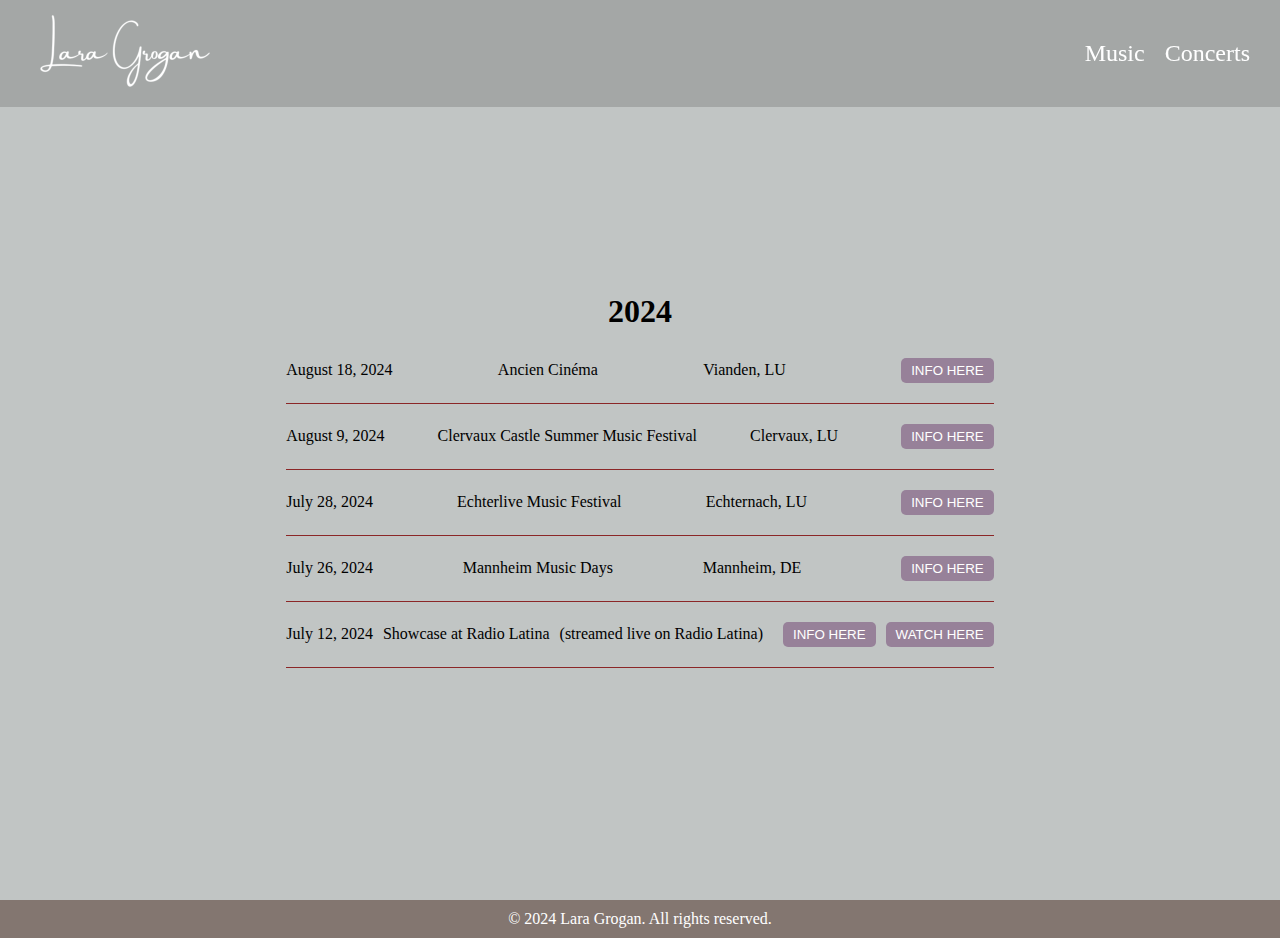
==== concerts.html @ d9238f85 "24.10.12 12.22pm" ====
<!DOCTYPE html>
<html lang="en">

<head>
    <meta charset="UTF-8">
    <meta name="viewport" content="width=device-width, initial-scale=1.0">
    <title>Larry Webb!!!</title>
    <link rel="stylesheet" href="concerts.css">
</head>

<body>
    <header>
        <nav>
            <div class="logo">
                <a href="index.html">
                    <img src="images/Lara Grogan White (1)_172x70.png">
                </a>
            </div>
            <div class="hamburger" id="hamburger" onclick="toggleMenu()">&#9776;</div>
            <ul class="nav-links" id="nav-links">
                <!-- <li><a href="#">Home</a></li> -->
                <li><a href="music.html">Music</a></li>
                <!-- <li><a href="#about">Videos</a></li> -->
                <li><a href="concerts.html">Concerts</a></li>
                <!-- <li><a href="#contact">Bio</a></li>
                <li><a href="#contact">Blog</a></li> -->
                <!-- <li><a href="#">EN</a> | <a href="#">FR</a> | <a href="#">DE</a> -->
            </ul>

        </nav>
    </header>




    <section id="hero">
        <div class="container">
            <div class="concerts">
                <br>
                <h1>2024</h1>
                <br>

                <div class="concert">
                    <span class="date">August 18, 2024</span>
                    <span class="event">Ancien Cinéma</span>
                    <span class="location">Vianden, LU</span>
                    <button class="info-button">INFO HERE</button>
                </div>
                <hr>
                 
                <div class="concert">
                    <span class="date">August 9, 2024</span>
                    <span class="event">Clervaux Castle Summer Music Festival</span>
                    <span class="location">Clervaux, LU</span>
                    <button class="info-button">INFO HERE</button>
                </div>
                <hr>    
                
                <div class="concert">
                    <span class="date">July 28, 2024</span>
                    <span class="event">Echterlive Music Festival</span>
                    <span class="location">Echternach, LU</span>
                    <button class="info-button">INFO HERE</button>
                </div>
                <hr>

                <div class="concert">
                    <span class="date">July 26, 2024</span>
                    <span class="event">Mannheim Music Days</span>
                    <span class="location">Mannheim, DE</span>
                    <button class="info-button">INFO HERE</button>
                </div>
                <hr>
               

                <div class="concert">
                    <span class="date">July 12, 2024</span>
                    <br>
                    <span class="event">Showcase at Radio Latina</span>
                    <span class="location">(streamed live on Radio Latina)</span>
                    <button class="info-button">INFO HERE</button>
                    <button class="watch-button">WATCH HERE</button>
                </div>
                <hr>
     
              
              
            </br>

               
                
            </div>
        </div>
    </section>



    <footer>
        <p>&copy; 2024 Lara Grogan. All rights reserved.</p>
        <!-- <p><a href="#">Privacy Policy</a> | <a href="#">Terms of Service</a></p> -->
        <!-- <div class="language-switcher">
            <a href="#">EN</a> | <a href="#">FR</a> | <a href="#">DE</a> | <a href="#">IT</a>
        </div> -->
    </footer>

    <script src="script.js"></script>
</body>

</html>
---- concerts.css ----
@import url();

/* --------------RESEt-------------- */

*,
*::after,
*::before {
    margin: 0;
    padding: 0;
    box-sizing: border-box;
    /* outline: 1px solid lime !important; */
}

img {
    display: block;
    max-width: 100%;
    height: auto;
}

/* input,
button,
textarea {
    font: inherit; 
} */

/* || VArIABLES */

:root {



    /* FONTS  */

    --FF: "Nunito", sans-serif;
    --FF-HEADINGS: Georgia;
    --FS: clamp(1rem, 2.2vh, 1.5rem);

    /* COLORS */

    --BGCOLOR: #D1AE9B;
    background-color: var(--BGCOLOR);
    --ALT-BGCOLOR: #C9C9C9;

}

/* || UTILITY CLASSES */


/* ------------------------ */

body {
    font-family: Georgia, 'Times New Roman', Times, serif, sans-serif;
    margin: 0;
    padding: 0;
    box-sizing: border-box;
}

header {
    background: rgba(0, 0, 0, 0.15);
    color: #fff;
    padding: 20px 0;
    display: flex;
    justify-content: space-between;
    position: fixed;
    width: 100%;
    align-items: center;
}

nav {
    display: flex;
    align-items: center;
    justify-content: space-between;
    width: 100%;
}

.logo {
    margin-top: -5px;
    margin-left: 40px;
    font-size: 1.5em;
}

/* .logo:hover {
   
    
} */

.hamburger {
    display: none;
  
}

.nav-links {
    list-style: none;
    display: flex;
    margin-right: 20px;
    font-size: 1.5rem;
}

.nav-links li {
    margin: 0 10px;
}

.nav-links a {
    color: #fff;
    text-decoration: none;
}

.nav-links a:hover {
    color: #D1AE9B;
}



/* -------------------------------------
            HERO SECTION
 --------------------------------------- */



#hero {
    background: #c1c5c4;
    /* Assuming a background color */
    display: flex;
    align-items: center;
    justify-content: center;
    text-align: center;
    padding: 20px;
    height: 100vh;
}

.container {
    display: flex;
    width: 100%;
    margin-top: 70px;
}

.image-container img {

    border-radius: 8px;
    box-shadow: 0 4px 8px rgba(0, 0, 0, 0.2), 0 6px 20px rgba(0, 0, 0, 0.19);
    /* Adds the shadow */
}

.heroButton {
    cursor: pointer;
    padding: 1rem;
    margin: 1rem;
    border-radius: 11px;
    border: none;
    font-family: Georgia, 'Times New Roman', Times, serif;
    background-color: #ac8672;
    transition: transform 0.2s;
}

.box {
    flex: 1;
    /* Each box takes equal space in the container */
    display: flex;
    /* Makes the box a flex container */
    flex-direction: column;
    /* Stacks children vertically */

    margin: 10px;
    /* Optional: Adds space between the boxes */
    align-items: center;
}

.section {
    flex: 1;
    /* Each section takes equal space in the box */
    padding: 10px;
    /* Adds padding inside each section */
    /* border: 1px solid #ccc;  */
    margin: 5px;
    /* Adds space between sections */
}

.concerts {
    max-width: 800px;
    margin: auto;
}

.concert {
    display: flex;
    justify-content: space-between;
    align-items: center;
    padding: 10px 0;
}

.date,
.event,
.location {
    margin-right: 10px;
}

.info-button,
.watch-button {
    margin-left: 10px;
    padding: 5px 10px;
    border: none;
    background-color: #978199;
    color: white;
    cursor: pointer;
    border-radius: 5px;
}

hr {
    border: none;
    border-top: 1px solid #8b2727;
    margin: 10px 0;
}


#services,
#portfolio,
#about,
#blog,
#contact {
    padding: 50px 20px;
    text-align: center;
}

.service,
.project,
.bio,
.team,
.blog-post,
form {
    margin: 20px 0;
}

footer {
    background-color: #837670;
    color: #fff;
    text-align: center;
    padding: 10px 0;
}

.language-switcher {
    margin-top: 10px;
}

.language-switcher a {
    color: #fff;
    margin: 0 5px;
    text-decoration: none;
}

.social-links a {
    color: #fff;
    margin: 0 10px;
    text-decoration: none;
}


/* ---------------MEDIA QUERIES ------------------- */



/* Media query for screens under 600px */


@media (max-width: 600px) {
    .hamburger {
        display: block;
        margin-right: 20px;
        margin-top: -50px; 
        font-size: 1.5em;
        cursor: pointer;
    }

    .nav-links {
        display: none;
        flex-direction: column;
        margin: 0;
        position: absolute;
        right: 20px;
        top: 50px;
        background: #888282;
        padding: 10px;
        border-radius: 5px;
    }

    .nav-links li {
        margin: 10px 0;
    }

    .nav-links.active {
        display: flex;
    }

    nav {
        justify-content: space-between;
        width: 100%;
    }

    .image-container {
        display: flex;
        flex-direction: row;
    }
}

/* Media query for screens wider than 600px */


@media (min-width: 600px) {
    .hero {
        flex-direction: column;
        /* Horizontal layout */
    }

    .hero-item {
        flex: 1 1 50%;
    }
}

/* Media query for screens wider than 600px */
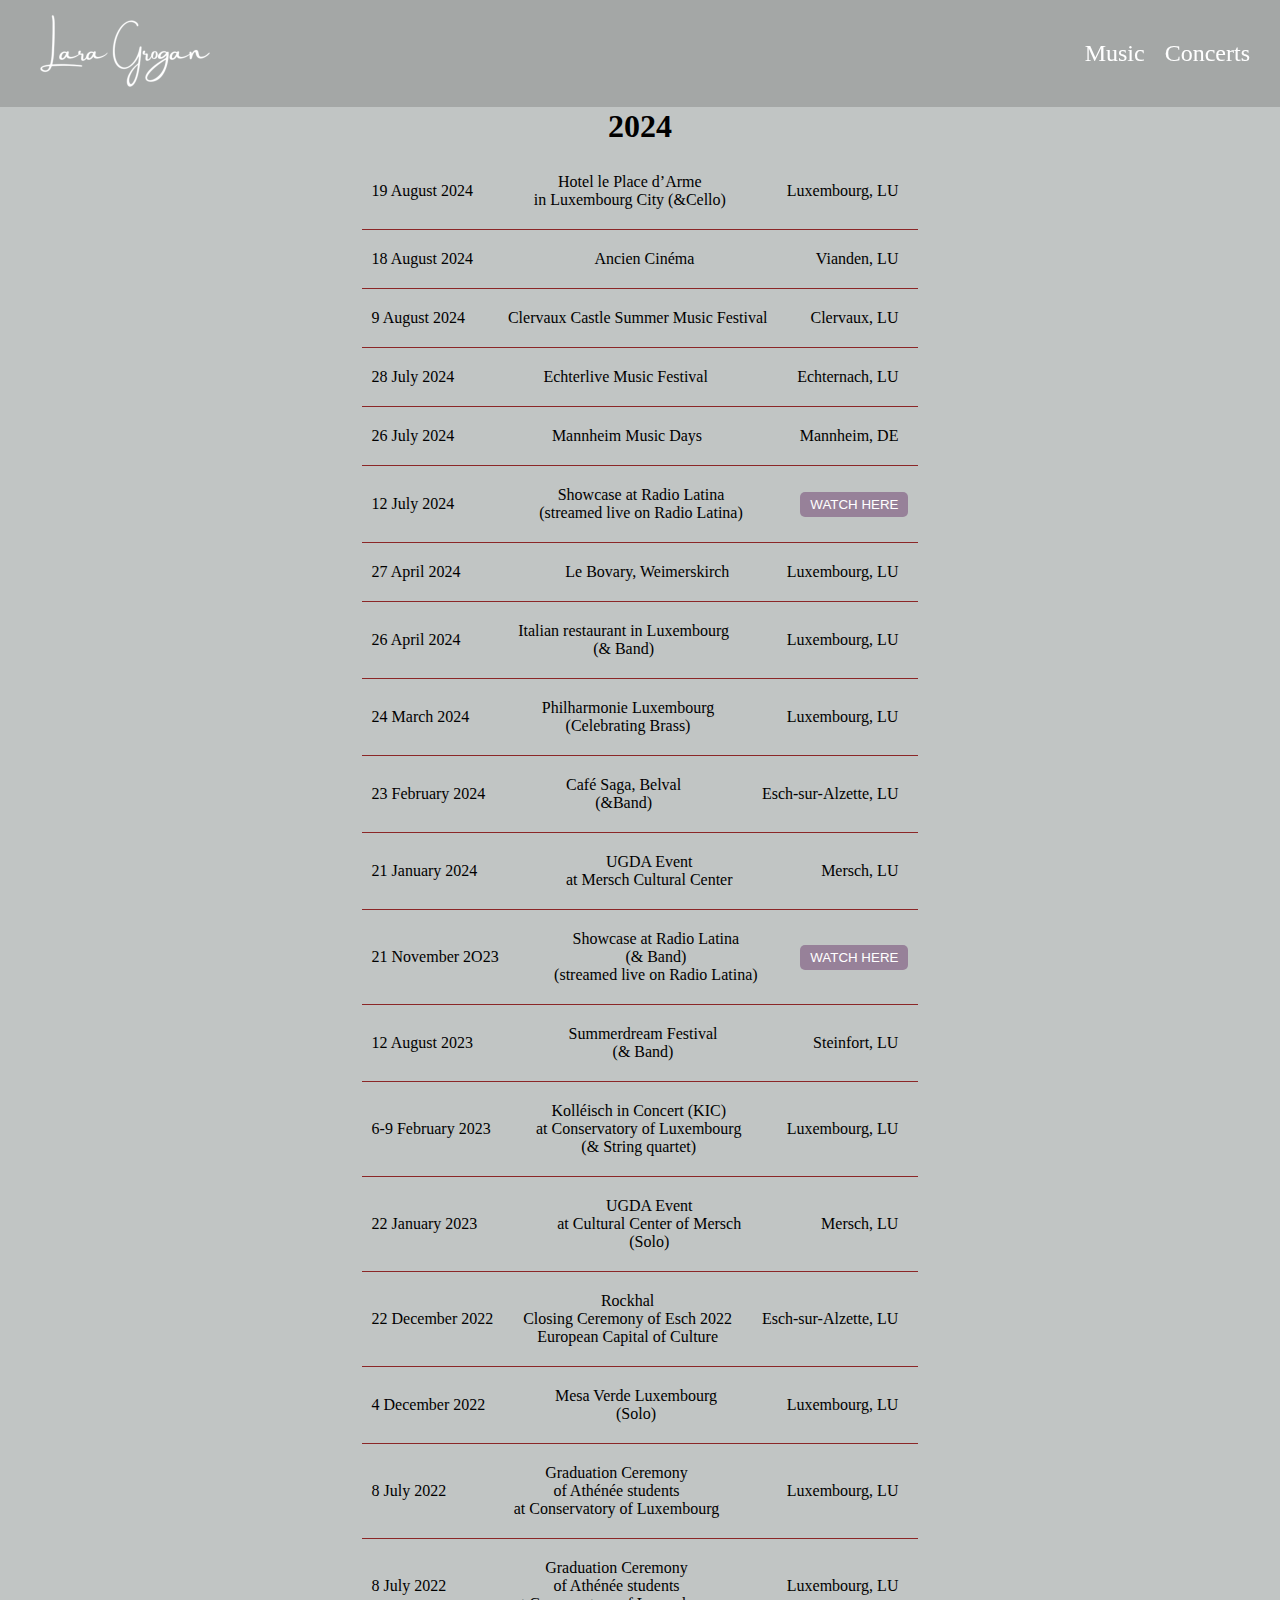
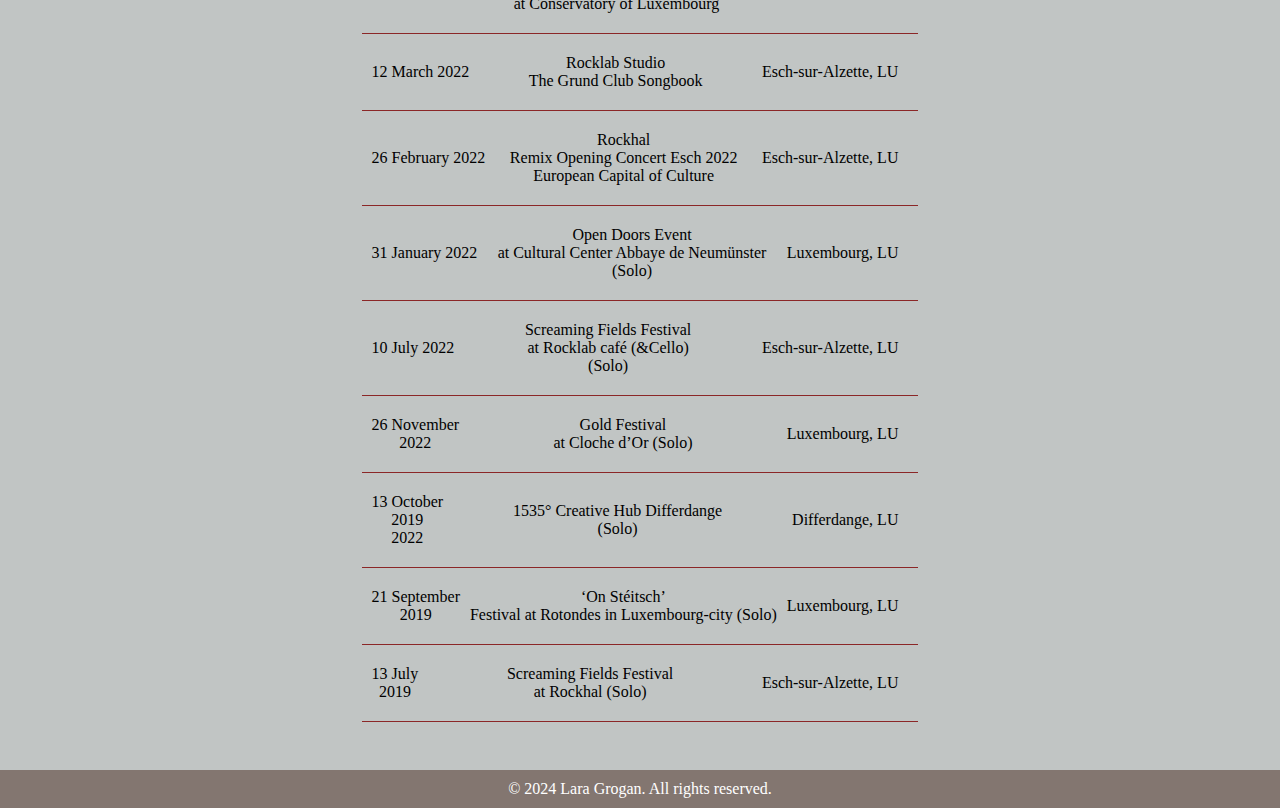
==== commit 4bf20882: "24.10.12 18.08" ====
--- a/concerts.html
+++ b/concerts.html
@@ -41,55 +41,235 @@
                 <br>
 
                 <div class="concert">
-                    <span class="date">August 18, 2024</span>
+                    <span class="date">19 August 2024</span>
+                    <span class="event">Hotel le Place d’Arme<br> in Luxembourg City (&Cello) </span>
+                    <span class="location">Luxembourg, LU</span>
+                    <!-- <button class="info-button">INFO HERE</button> -->
+                </div>
+                <hr>
+
+                <div class="concert">
+                    <span class="date">18 August 2024</span>
                     <span class="event">Ancien Cinéma</span>
                     <span class="location">Vianden, LU</span>
-                    <button class="info-button">INFO HERE</button>
-                </div>
-                <hr>
-                 
-                <div class="concert">
-                    <span class="date">August 9, 2024</span>
+                    <!-- <button class="info-button">INFO HERE</button> -->
+                </div>
+                <hr>
+
+                <div class="concert">
+                    <span class="date">9 August 2024</span>
                     <span class="event">Clervaux Castle Summer Music Festival</span>
                     <span class="location">Clervaux, LU</span>
-                    <button class="info-button">INFO HERE</button>
-                </div>
-                <hr>    
-                
-                <div class="concert">
-                    <span class="date">July 28, 2024</span>
+                    <!-- <button class="info-button">INFO HERE</button> -->
+                </div>
+                <hr>
+
+                <div class="concert">
+                    <span class="date">28 July 2024</span>
                     <span class="event">Echterlive Music Festival</span>
                     <span class="location">Echternach, LU</span>
-                    <button class="info-button">INFO HERE</button>
-                </div>
-                <hr>
-
-                <div class="concert">
-                    <span class="date">July 26, 2024</span>
+                    <!-- <button class="info-button">INFO HERE</button> -->
+                </div>
+                <hr>
+
+                <div class="concert">
+                    <span class="date">26 July 2024</span>
                     <span class="event">Mannheim Music Days</span>
                     <span class="location">Mannheim, DE</span>
-                    <button class="info-button">INFO HERE</button>
-                </div>
-                <hr>
-               
-
-                <div class="concert">
-                    <span class="date">July 12, 2024</span>
+                    <!-- <button class="info-button">INFO HERE</button> -->
+                </div>
+                <hr>
+
+
+                <div class="concert">
+                    <span class="date">12 July 2024</span>
                     <br>
-                    <span class="event">Showcase at Radio Latina</span>
-                    <span class="location">(streamed live on Radio Latina)</span>
-                    <button class="info-button">INFO HERE</button>
+                    <span class="event">Showcase at Radio Latina <br>
+                        (streamed live on Radio Latina)</span>
+                    <!-- <button class="info-button">INFO HERE</button> -->
                     <button class="watch-button">WATCH HERE</button>
                 </div>
-                <hr>
-     
-              
-              
-            </br>
-
-               
-                
-            </div>
+
+                <hr>
+
+                <div class="concert">
+                    <span class="date">27 April 2024</span>
+                    <br>
+                    <span class="event">Le Bovary, Weimerskirch </span>
+                    <span class="location">Luxembourg, LU</span>
+                    <!-- <button class="info-button">INFO HERE</button> -->
+                    <!-- <button class="watch-button">WATCH HERE</button> -->
+                </div>
+                <hr>
+
+                <div class="concert">
+                    <span class="date">26 April 2024</span>
+                    <span class="event">Italian restaurant in Luxembourg <br>(& Band)</span>
+                    <span class="location">Luxembourg, LU</span>
+                    <!-- <button class="info-button">INFO HERE</button> -->
+                </div>
+                <hr>
+
+                <div class="concert">
+                    <span class="date">24 March 2024</span>
+                    <span class="event">Philharmonie Luxembourg <br>(Celebrating Brass)
+                    </span>
+                    <span class="location">Luxembourg, LU</span>
+                    <!-- <button class="info-button">INFO HERE</button> -->
+                </div>
+                <hr>
+
+                <div class="concert">
+                    <span class="date">23 February 2024</span>
+                    <span class="event">Café Saga, Belval <br> (&Band)</span>
+                    <span class="location">Esch-sur-Alzette, LU</span>
+                    <!-- <button class="info-button">INFO HERE</button> -->
+                </div>
+                <hr>
+
+
+                <div class="concert">
+                    <span class="date">21 January 2024</span>
+                    <span class="event">UGDA Event<br> at Mersch Cultural Center</span>
+                    <span class="location">Mersch, LU</span>
+                    <!-- <button class="info-button">INFO HERE</button> -->
+                </div>
+                <hr>
+
+                <div class="concert">
+                    <span class="date">21 November 2O23</span>
+                    <br>
+                    <span class="event">Showcase at Radio Latina <br> (& Band) <br>
+                        (streamed live on Radio Latina)</span>
+                    <!-- <button class="info-button">INFO HERE</button> -->
+                    <button class="watch-button">WATCH HERE</button>
+                </div>
+
+                <hr>
+
+                <div class="concert">
+                    <span class="date">12 August 2023</span>
+                    <span class="event">Summerdream Festival <br> (& Band)</span>
+                    <span class="location">Steinfort, LU</span>
+                    <!-- <button class="info-button">INFO HERE</button> -->
+                </div>
+                <hr>
+
+                <div class="concert">
+                    <span class="date">6-9 February 2023</span>
+                    <span class="event">Kolléisch in Concert (KIC) <br>at Conservatory of Luxembourg <br>(& String quartet)</span>
+                    <span class="location">Luxembourg, LU</span>
+                    <!-- <button class="info-button">INFO HERE</button> -->
+                </div>
+                <hr>
+
+                <div class="concert">
+                    <span class="date">22 January 2023</span>
+                    <span class="event">UGDA Event <br> at Cultural Center of Mersch <br>(Solo)</span>
+                    <span class="location">Mersch, LU</span>
+                    <!-- <button class="info-button">INFO HERE</button> -->
+                </div>
+                <hr>
+
+                <div class="concert">
+                    <span class="date">22 December 2022</span>
+                    <span class="event">Rockhal <br> Closing Ceremony of Esch 2022 <br> European Capital of Culture</span>
+                    <span class="location">Esch-sur-Alzette, LU</span>
+                    <!-- <button class="info-button">INFO HERE</button> -->
+                </div>
+                <hr>
+
+                <div class="concert">
+                    <span class="date">4 December 2022</span>
+                    <span class="event">Mesa Verde Luxembourg <br>(Solo) </span>
+                    <span class="location">Luxembourg, LU</span>
+                    <!-- <button class="info-button">INFO HERE</button> -->
+                </div>
+                <hr>
+
+                <div class="concert">
+                    <span class="date">8 July 2022</span>
+                    <span class="event">Graduation Ceremony <br>of Athénée students <br> at Conservatory of Luxembourg</span>
+                    <span class="location">Luxembourg, LU</span>
+                    <!-- <button class="info-button">INFO HERE</button> -->
+                </div>
+                <hr>
+
+                <div class="concert">
+                    <span class="date">8 July 2022</span>
+                    <span class="event">Graduation Ceremony <br>of Athénée students <br> at Conservatory of Luxembourg</span>
+                    <span class="location">Luxembourg, LU</span>
+                    <!-- <button class="info-button">INFO HERE</button> -->
+                </div>
+                <hr>
+
+                <div class="concert">
+                    <span class="date">12 March 2022</span>
+                    <span class="event">Rocklab Studio <br> The Grund Club Songbook</span>
+                    <span class="location">Esch-sur-Alzette, LU</span>
+                    <!-- <button class="info-button">INFO HERE</button> -->
+                </div>
+                <hr>
+
+                <div class="concert">
+                    <span class="date">26 February  2022</span>
+                    <span class="event">Rockhal <br> Remix Opening Concert Esch 2022 <br> European Capital of Culture </span>
+                    <span class="location">Esch-sur-Alzette, LU</span>
+                    <!-- <button class="info-button">INFO HERE</button> -->
+                </div>
+                <hr>
+
+                <div class="concert">
+                    <span class="date">31 January 2022</span>
+                    <span class="event">Open Doors Event <br>at Cultural Center Abbaye de Neumünster <br> (Solo)  </span>
+                    <span class="location">Luxembourg, LU</span>
+                    <!-- <button class="info-button">INFO HERE</button> -->
+                </div>
+                <hr>
+
+                <div class="concert">
+                    <span class="date">10 July 2022</span>
+                    <span class="event">Screaming Fields Festival <br>at Rocklab café (&Cello) <br> (Solo)  </span>
+                    <span class="location">Esch-sur-Alzette, LU</span>
+                    <!-- <button class="info-button">INFO HERE</button> -->
+                </div>
+                <hr>
+
+                <div class="concert">
+                    <span class="date">26 November <br> 2022</span>
+                    <span class="event">Gold Festival <br> at Cloche d’Or (Solo) </span>
+                    <span class="location">Luxembourg, LU</span>
+                    <!-- <button class="info-button">INFO HERE</button> -->
+                </div>
+                <hr>
+
+                <div class="concert">
+                    <span class="date">13 October <br> 2019 <br> 2022</span>
+                    <span class="event">1535° Creative Hub Differdange <br> (Solo)</span>
+                    <span class="location">Differdange, LU</span>
+                    <!-- <button class="info-button">INFO HERE</button> -->
+                </div>
+                <hr>
+
+                <div class="concert">
+                    <span class="date">21 September <br> 2019</span>
+                    <span class="event">‘On Stéitsch’ <br> Festival at Rotondes in Luxembourg-city (Solo)</span>
+                    <span class="location">Luxembourg, LU</span>
+                    <!-- <button class="info-button">INFO HERE</button> -->
+                </div>
+                <hr>
+
+                <div class="concert">
+                    <span class="date">13 July <br> 2019</span>
+                    <span class="event">Screaming Fields Festival <br>at Rockhal (Solo)</span>
+                    <span class="location">Esch-sur-Alzette, LU</span>
+                    <!-- <button class="info-button">INFO HERE</button> -->
+                </div>
+                <hr>
+
+                </br>
+
+           </div>
         </div>
     </section>
 
--- a/concerts.css
+++ b/concerts.css
@@ -125,7 +125,7 @@
     justify-content: center;
     text-align: center;
     padding: 20px;
-    height: 100vh;
+    min-height: 100vh;
 }
 
 .container {
@@ -176,7 +176,7 @@
 }
 
 .concerts {
-    max-width: 800px;
+    max-width: 80%;
     margin: auto;
 }
 
@@ -184,7 +184,7 @@
     display: flex;
     justify-content: space-between;
     align-items: center;
-    padding: 10px 0;
+    padding: 10px 10px;
 }
 
 .date,
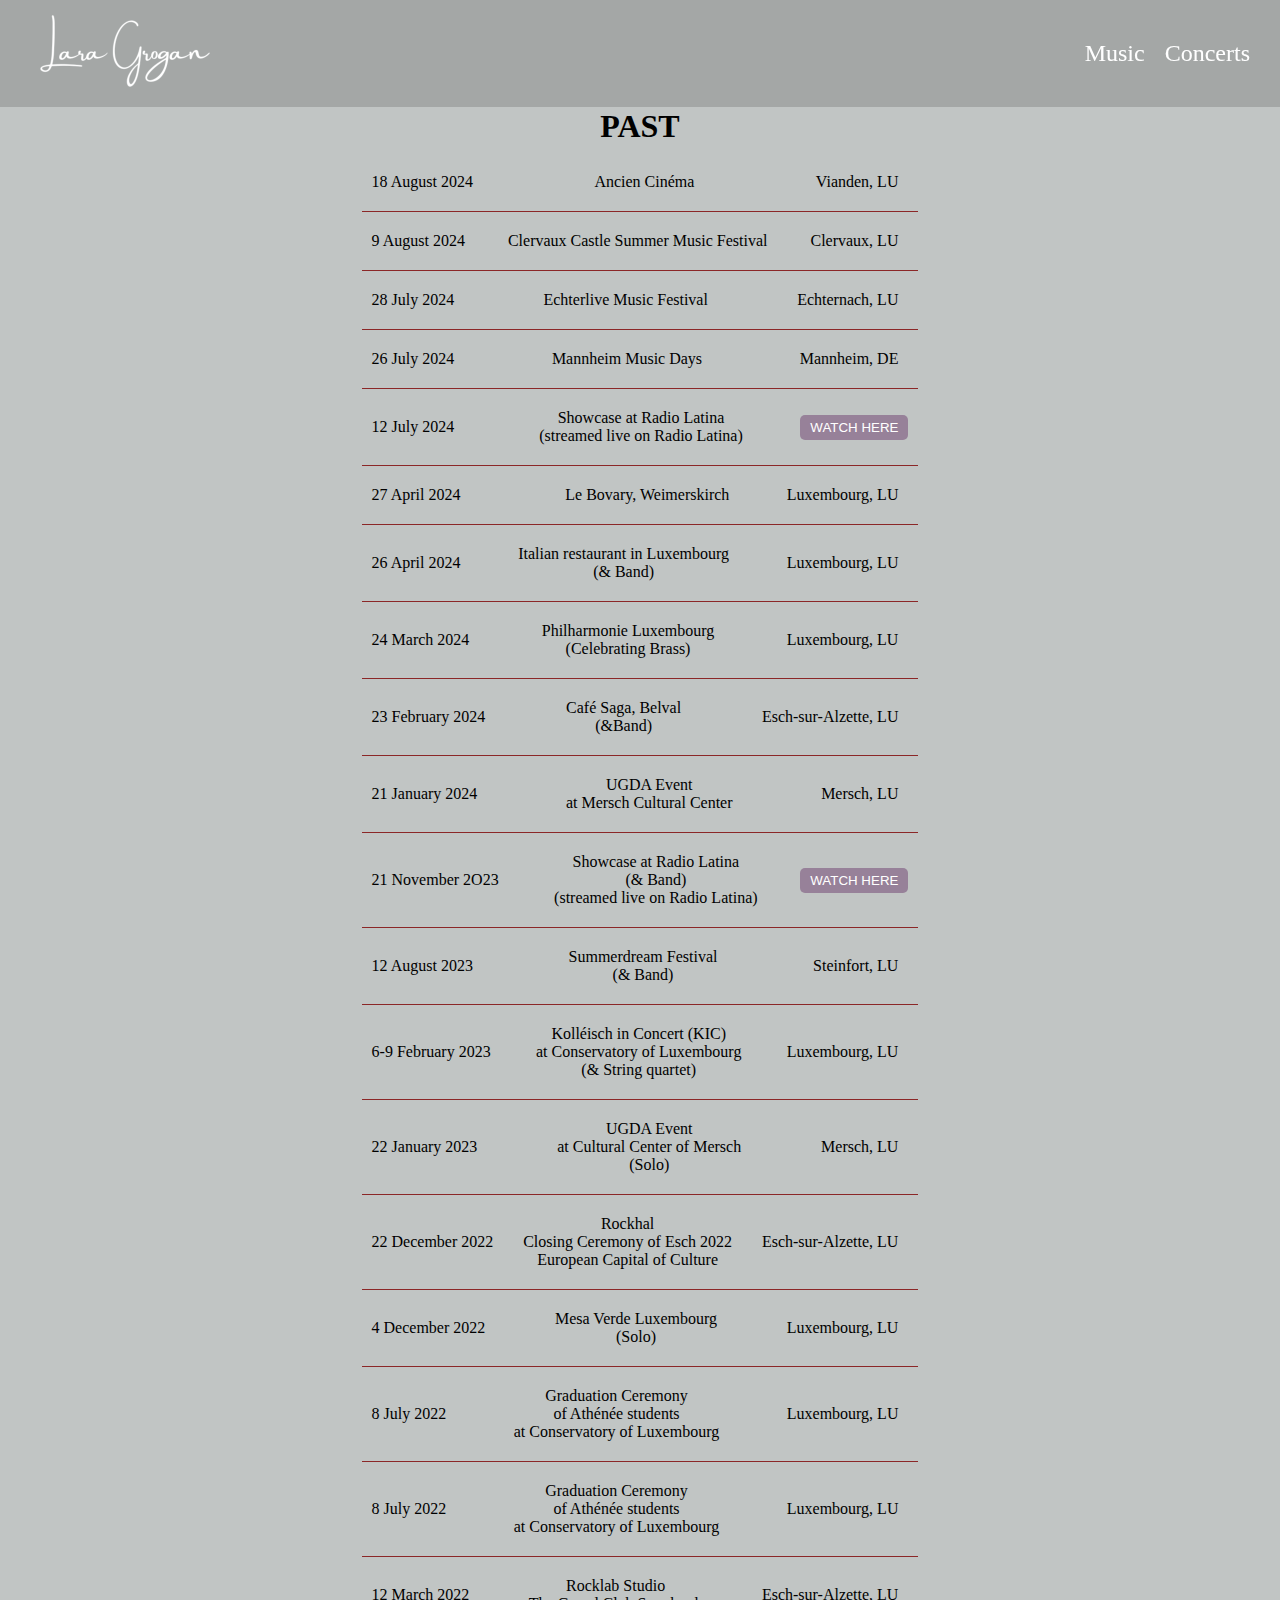
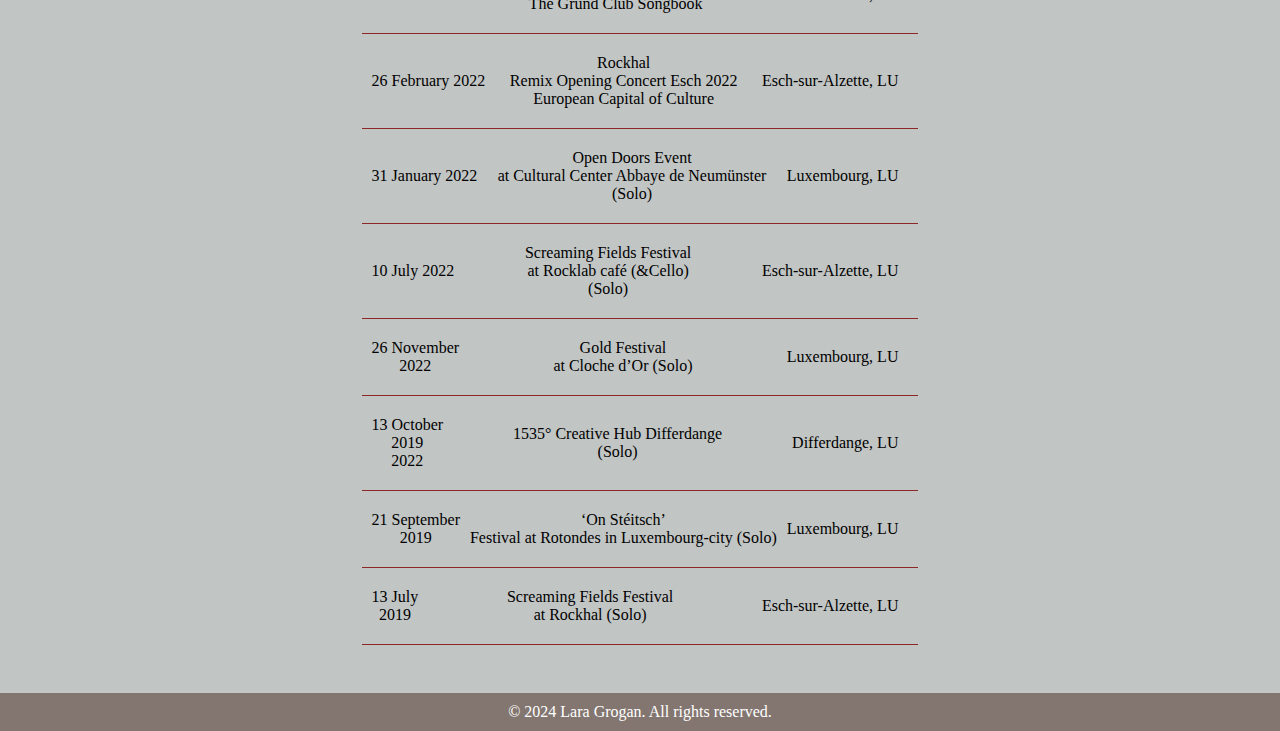
==== commit ead18628: "24.10.12 19.11" ====
--- a/concerts.html
+++ b/concerts.html
@@ -37,16 +37,8 @@
         <div class="container">
             <div class="concerts">
                 <br>
-                <h1>2024</h1>
+                <h1>PAST</h1>
                 <br>
-
-                <div class="concert">
-                    <span class="date">19 August 2024</span>
-                    <span class="event">Hotel le Place d’Arme<br> in Luxembourg City (&Cello) </span>
-                    <span class="location">Luxembourg, LU</span>
-                    <!-- <button class="info-button">INFO HERE</button> -->
-                </div>
-                <hr>
 
                 <div class="concert">
                     <span class="date">18 August 2024</span>
@@ -157,7 +149,8 @@
 
                 <div class="concert">
                     <span class="date">6-9 February 2023</span>
-                    <span class="event">Kolléisch in Concert (KIC) <br>at Conservatory of Luxembourg <br>(& String quartet)</span>
+                    <span class="event">Kolléisch in Concert (KIC) <br>at Conservatory of Luxembourg <br>(& String
+                        quartet)</span>
                     <span class="location">Luxembourg, LU</span>
                     <!-- <button class="info-button">INFO HERE</button> -->
                 </div>
@@ -173,7 +166,8 @@
 
                 <div class="concert">
                     <span class="date">22 December 2022</span>
-                    <span class="event">Rockhal <br> Closing Ceremony of Esch 2022 <br> European Capital of Culture</span>
+                    <span class="event">Rockhal <br> Closing Ceremony of Esch 2022 <br> European Capital of
+                        Culture</span>
                     <span class="location">Esch-sur-Alzette, LU</span>
                     <!-- <button class="info-button">INFO HERE</button> -->
                 </div>
@@ -189,7 +183,8 @@
 
                 <div class="concert">
                     <span class="date">8 July 2022</span>
-                    <span class="event">Graduation Ceremony <br>of Athénée students <br> at Conservatory of Luxembourg</span>
+                    <span class="event">Graduation Ceremony <br>of Athénée students <br> at Conservatory of
+                        Luxembourg</span>
                     <span class="location">Luxembourg, LU</span>
                     <!-- <button class="info-button">INFO HERE</button> -->
                 </div>
@@ -197,7 +192,8 @@
 
                 <div class="concert">
                     <span class="date">8 July 2022</span>
-                    <span class="event">Graduation Ceremony <br>of Athénée students <br> at Conservatory of Luxembourg</span>
+                    <span class="event">Graduation Ceremony <br>of Athénée students <br> at Conservatory of
+                        Luxembourg</span>
                     <span class="location">Luxembourg, LU</span>
                     <!-- <button class="info-button">INFO HERE</button> -->
                 </div>
@@ -212,8 +208,9 @@
                 <hr>
 
                 <div class="concert">
-                    <span class="date">26 February  2022</span>
-                    <span class="event">Rockhal <br> Remix Opening Concert Esch 2022 <br> European Capital of Culture </span>
+                    <span class="date">26 February 2022</span>
+                    <span class="event">Rockhal <br> Remix Opening Concert Esch 2022 <br> European Capital of Culture
+                    </span>
                     <span class="location">Esch-sur-Alzette, LU</span>
                     <!-- <button class="info-button">INFO HERE</button> -->
                 </div>
@@ -221,7 +218,7 @@
 
                 <div class="concert">
                     <span class="date">31 January 2022</span>
-                    <span class="event">Open Doors Event <br>at Cultural Center Abbaye de Neumünster <br> (Solo)  </span>
+                    <span class="event">Open Doors Event <br>at Cultural Center Abbaye de Neumünster <br> (Solo) </span>
                     <span class="location">Luxembourg, LU</span>
                     <!-- <button class="info-button">INFO HERE</button> -->
                 </div>
@@ -229,7 +226,7 @@
 
                 <div class="concert">
                     <span class="date">10 July 2022</span>
-                    <span class="event">Screaming Fields Festival <br>at Rocklab café (&Cello) <br> (Solo)  </span>
+                    <span class="event">Screaming Fields Festival <br>at Rocklab café (&Cello) <br> (Solo) </span>
                     <span class="location">Esch-sur-Alzette, LU</span>
                     <!-- <button class="info-button">INFO HERE</button> -->
                 </div>
@@ -269,7 +266,7 @@
 
                 </br>
 
-           </div>
+            </div>
         </div>
     </section>
 
